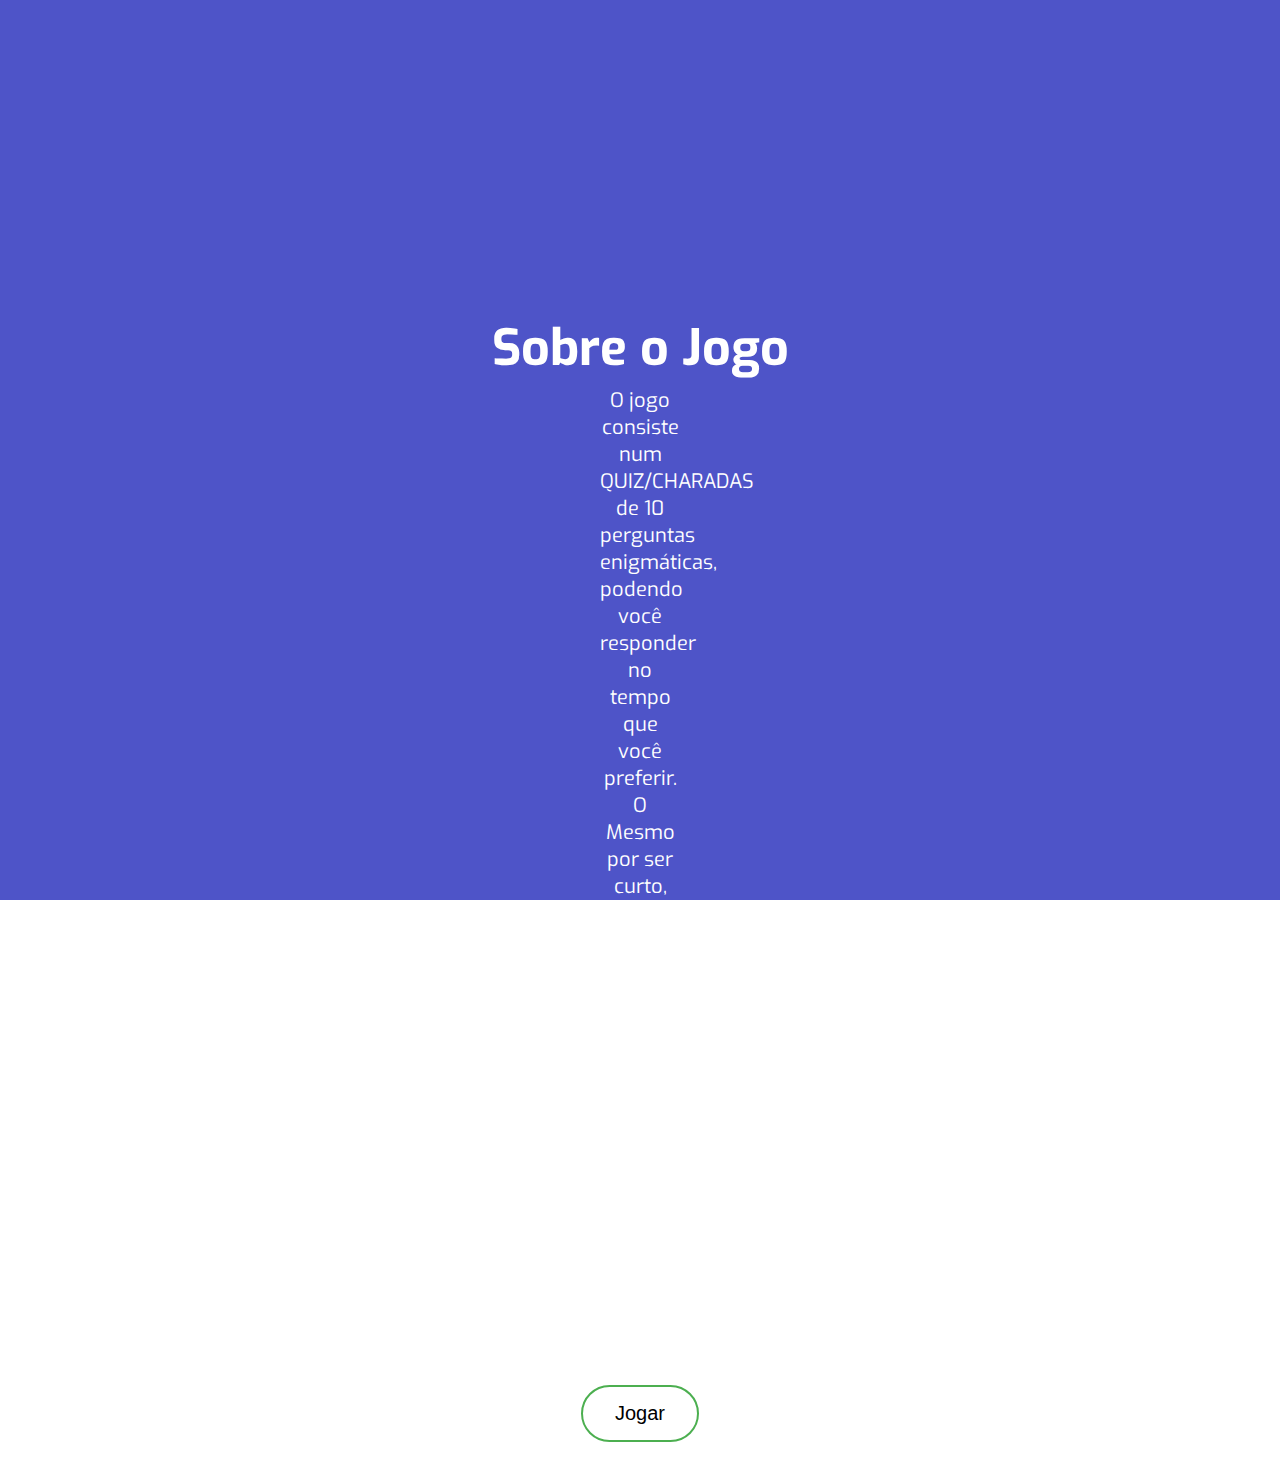
==== sobre.html @ a23ba266 "primeiro teste" ====
<!DOCTYPE html>
<html lang="en">
<head>
    <meta charset="UTF-8">
    <meta http-equiv="X-UA-Compatible" content="IE=edge">
    <meta name="viewport" content="width=device-width, initial-scale=1.0">
    <title>Sobre o Jogo</title>
    <link rel="stylesheet" href="sobre.css" />
    
</head>
<body>
    <div class="context">
        <h1>Sobre o Jogo</h1>
    <p class="p1">O jogo consiste num QUIZ/CHARADAS de 10 perguntas enigmáticas, podendo você responder no tempo que você preferir. O Mesmo por ser curto, deve ser respondido até um dia após a entrega do link do jogo! 
    Pois o mesmo será retirado do ar, dito isso, Bom Jogo! </p>
     
    <div><button class="jogar" onClick="jogo()">Jogar</button></div>

    <script src="js/jogo.js"></script>
    </div>


<div class="area" >
            <ul class="circles">
                    <li></li>
                    <li></li>
                    <li></li>
                    <li></li>
                    <li></li>
                    <li></li>
                    <li></li>
                    <li></li>
                    <li></li>
                    <li></li>
            </ul>
    </div >
</body>
</html>
---- sobre.css ----
@import url('https://fonts.googleapis.com/css?family=Exo:400,700');

*{
    margin: 0px;
    padding: 0px;
}

body{
    font-family: 'Exo', sans-serif;
    text-align: center;
}


.context {
    width: 100%;
    position: absolute;
    top:35vh;
    
}

.context h1{
    text-align: center;
    color: #fff;
    font-size: 50px;
    margin: 0.1px 0.2px;
}
.context p {
    text-align: center;
    color: #fff;
    font-size: 20px;
    margin: 6px 600px;    
    }
    
 
.jogar {
    background-color: #4CAF50;
    border-radius: 30px;
    color: rgb(253, 0, 0);
    padding: 15px 32px;
    text-align: center;
    text-decoration: none;
    display: inline-block;
    font-size: 20px;
    margin: 20px 350px;
    transition-duration: 0.4s;
    cursor: pointer;
  }
  
  .jogar {
    background-color: rgb(255, 255, 255); 
    color: black; 
    border: 2.5px solid  #4CAF50;
    transition-duration: 0.4s;
  }
  .jogar:hover {
    background-color: #4CAF50;
    color: white;
  } 

.area{
    background: #4e54c8;  
    background: -webkit-linear-gradient(to left, #8f94fb, #4e54c8);  
    width: 100%;
    height:100vh;
    
   
}

.circles{
    position: absolute;
    top: 0;
    left: 0;
    width: 100%;
    height: 100%;
    overflow: hidden;
}

.circles li{
    position: absolute;
    display: block;
    list-style: none;
    width: 20px;
    height: 20px;
    background: rgba(255, 255, 255, 0.2);
    animation: animate 25s linear infinite;
    bottom: -150px;
    
}

.circles li:nth-child(1){
    left: 25%;
    width: 80px;
    height: 80px;
    animation-delay: 0s;
}


.circles li:nth-child(2){
    left: 10%;
    width: 20px;
    height: 20px;
    animation-delay: 2s;
    animation-duration: 12s;
}

.circles li:nth-child(3){
    left: 70%;
    width: 20px;
    height: 20px;
    animation-delay: 4s;
}

.circles li:nth-child(4){
    left: 40%;
    width: 60px;
    height: 60px;
    animation-delay: 0s;
    animation-duration: 18s;
}

.circles li:nth-child(5){
    left: 65%;
    width: 20px;
    height: 20px;
    animation-delay: 0s;
}

.circles li:nth-child(6){
    left: 75%;
    width: 110px;
    height: 110px;
    animation-delay: 3s;
}

.circles li:nth-child(7){
    left: 35%;
    width: 150px;
    height: 150px;
    animation-delay: 7s;
}

.circles li:nth-child(8){
    left: 50%;
    width: 25px;
    height: 25px;
    animation-delay: 15s;
    animation-duration: 45s;
}

.circles li:nth-child(9){
    left: 20%;
    width: 15px;
    height: 15px;
    animation-delay: 2s;
    animation-duration: 35s;
}

.circles li:nth-child(10){
    left: 85%;
    width: 150px;
    height: 150px;
    animation-delay: 0s;
    animation-duration: 11s;
}



@keyframes animate {

    0%{
        transform: translateY(0) rotate(0deg);
        opacity: 1;
        border-radius: 0;
    }

    100%{
        transform: translateY(-1000px) rotate(720deg);
        opacity: 0;
        border-radius: 50%;
    }

}
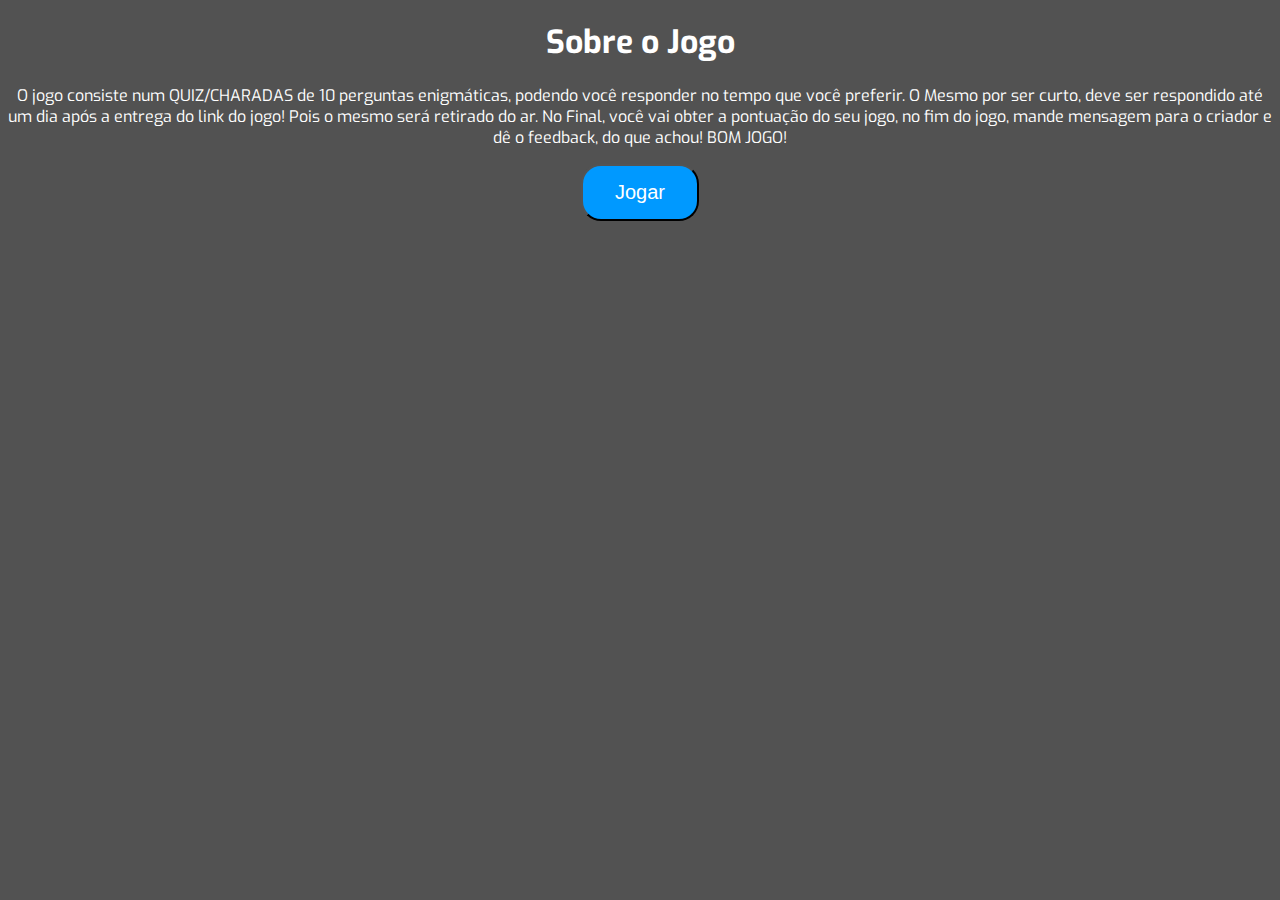
==== commit d4553f37: "git commit add ." ====
--- a/sobre.html
+++ b/sobre.html
@@ -9,30 +9,15 @@
     
 </head>
 <body>
-    <div class="context">
+    <div class="sobre">
         <h1>Sobre o Jogo</h1>
-    <p class="p1">O jogo consiste num QUIZ/CHARADAS de 10 perguntas enigmáticas, podendo você responder no tempo que você preferir. O Mesmo por ser curto, deve ser respondido até um dia após a entrega do link do jogo! 
-    Pois o mesmo será retirado do ar, dito isso, Bom Jogo! </p>
+    <p>O jogo consiste num QUIZ/CHARADAS de 10 perguntas enigmáticas, podendo você responder no tempo que você preferir. O Mesmo por ser curto, deve ser respondido até um dia após a entrega do link do jogo! 
+    Pois o mesmo será retirado do ar. No Final, você vai obter a pontuação do seu jogo, no fim do jogo, mande mensagem para o criador e dê o feedback, do que achou!
+    BOM JOGO!</p>
      
-    <div><button class="jogar" onClick="jogo()">Jogar</button></div>
+    <div class="btnn"><button class="jogar" onClick="jogo()">Jogar</button></div>
 
     <script src="js/jogo.js"></script>
     </div>
-
-
-<div class="area" >
-            <ul class="circles">
-                    <li></li>
-                    <li></li>
-                    <li></li>
-                    <li></li>
-                    <li></li>
-                    <li></li>
-                    <li></li>
-                    <li></li>
-                    <li></li>
-                    <li></li>
-            </ul>
-    </div >
 </body>
 </html>--- a/sobre.css
+++ b/sobre.css
@@ -1,182 +1,37 @@
 @import url('https://fonts.googleapis.com/css?family=Exo:400,700');
 
-*{
-    margin: 0px;
-    padding: 0px;
+body {
+    font-family: 'Exo', sans-serif;
+    background-color: rgb(82, 82, 82);
 }
 
-body{
-    font-family: 'Exo', sans-serif;
+.sobre {
+    text-align: center;
+    width: 100%;
+    max-width: 1080x;
+}
+
+.sobre h1 {
+    color: #fff
+}
+
+.sobre p {
+    color: #fff
+}
+
+.btn {
+    width: 100%;
+    max-width: 1080x;
     text-align: center;
 }
 
-
-.context {
-    width: 100%;
-    position: absolute;
-    top:35vh;
-    
-}
-
-.context h1{
-    text-align: center;
+.jogar {
+    background-color: #0099ff;
     color: #fff;
-    font-size: 50px;
-    margin: 0.1px 0.2px;
-}
-.context p {
-    text-align: center;
-    color: #fff;
-    font-size: 20px;
-    margin: 6px 600px;    
-    }
-    
- 
-.jogar {
-    background-color: #4CAF50;
-    border-radius: 30px;
-    color: rgb(253, 0, 0);
+    border-radius: 20px;
     padding: 15px 32px;
     text-align: center;
     text-decoration: none;
     display: inline-block;
     font-size: 20px;
-    margin: 20px 350px;
-    transition-duration: 0.4s;
-    cursor: pointer;
-  }
-  
-  .jogar {
-    background-color: rgb(255, 255, 255); 
-    color: black; 
-    border: 2.5px solid  #4CAF50;
-    transition-duration: 0.4s;
-  }
-  .jogar:hover {
-    background-color: #4CAF50;
-    color: white;
-  } 
-
-.area{
-    background: #4e54c8;  
-    background: -webkit-linear-gradient(to left, #8f94fb, #4e54c8);  
-    width: 100%;
-    height:100vh;
-    
-   
-}
-
-.circles{
-    position: absolute;
-    top: 0;
-    left: 0;
-    width: 100%;
-    height: 100%;
-    overflow: hidden;
-}
-
-.circles li{
-    position: absolute;
-    display: block;
-    list-style: none;
-    width: 20px;
-    height: 20px;
-    background: rgba(255, 255, 255, 0.2);
-    animation: animate 25s linear infinite;
-    bottom: -150px;
-    
-}
-
-.circles li:nth-child(1){
-    left: 25%;
-    width: 80px;
-    height: 80px;
-    animation-delay: 0s;
-}
-
-
-.circles li:nth-child(2){
-    left: 10%;
-    width: 20px;
-    height: 20px;
-    animation-delay: 2s;
-    animation-duration: 12s;
-}
-
-.circles li:nth-child(3){
-    left: 70%;
-    width: 20px;
-    height: 20px;
-    animation-delay: 4s;
-}
-
-.circles li:nth-child(4){
-    left: 40%;
-    width: 60px;
-    height: 60px;
-    animation-delay: 0s;
-    animation-duration: 18s;
-}
-
-.circles li:nth-child(5){
-    left: 65%;
-    width: 20px;
-    height: 20px;
-    animation-delay: 0s;
-}
-
-.circles li:nth-child(6){
-    left: 75%;
-    width: 110px;
-    height: 110px;
-    animation-delay: 3s;
-}
-
-.circles li:nth-child(7){
-    left: 35%;
-    width: 150px;
-    height: 150px;
-    animation-delay: 7s;
-}
-
-.circles li:nth-child(8){
-    left: 50%;
-    width: 25px;
-    height: 25px;
-    animation-delay: 15s;
-    animation-duration: 45s;
-}
-
-.circles li:nth-child(9){
-    left: 20%;
-    width: 15px;
-    height: 15px;
-    animation-delay: 2s;
-    animation-duration: 35s;
-}
-
-.circles li:nth-child(10){
-    left: 85%;
-    width: 150px;
-    height: 150px;
-    animation-delay: 0s;
-    animation-duration: 11s;
-}
-
-
-
-@keyframes animate {
-
-    0%{
-        transform: translateY(0) rotate(0deg);
-        opacity: 1;
-        border-radius: 0;
-    }
-
-    100%{
-        transform: translateY(-1000px) rotate(720deg);
-        opacity: 0;
-        border-radius: 50%;
-    }
-
 }